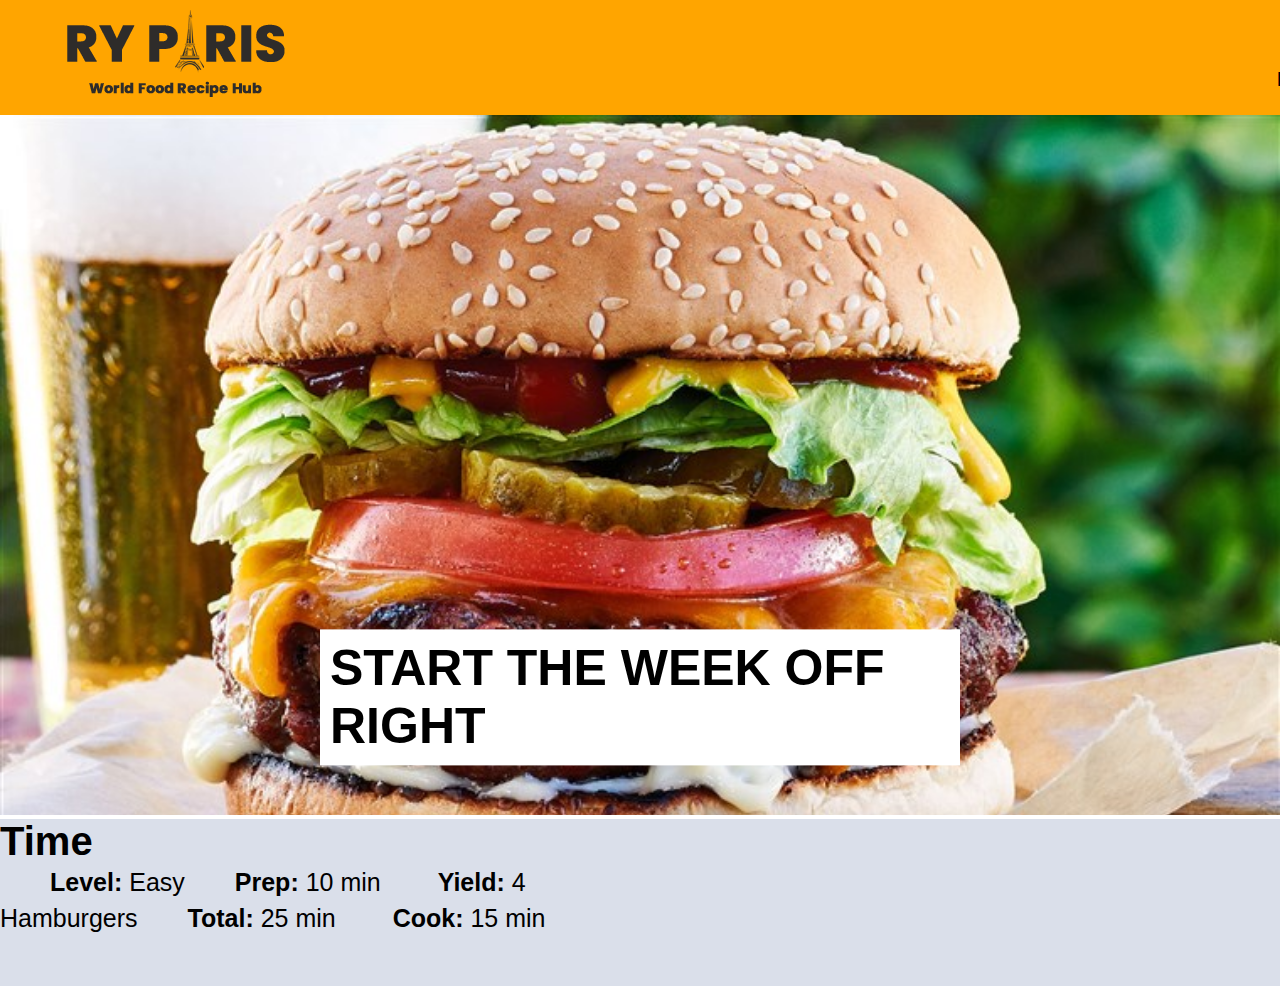
==== recipes.html @ c42e9295 "index finished and banner for recipe page mostly done" ====
<!DOCTYPE html>
<html lang="en">
    <head>
        <link rel="stylesheet" href="css/style.css">
        <meta charset="UTF=8">
        <meta charset="viewport" content="width=device-width, initial-scale=1.0">
        <title>Recipes</title>
    </head>
    <body>
        <div class="blocktop">
            <div class="bannertop">
                <div class="blogo">
                    <img src="images/ryparis-logo.png">
                </div>
                <ul class="blinks">
                    <li class="blink"><a class="blink" href="#">Popular Recipes</a></li>
                    <li class="blink"><a class="blink" href="#">What's New</a></li>
                    <li class="blink"><a class="blink" href="#">Categories</a></li>
                    <li class="blink"><a class="blink" href="#">Meal Ideas</a></li>
                </ul>
            </div>
            <figure class="fig" style="margin:0px">
                <img class="hero" style="margin:0px" src="images/bengal-burger.jpg">
                <figcaption class="bcap">START THE WEEK OFF RIGHT</figcaption>
            </figure>
            <div class="rtime">
                <div class="rtimetitle">Time</div>
                <div class="rtimecomp">
                    <span class="bold">Level: </span>Easy<span class="bold">Prep: </span>10 min
                    <span class="bold">Yield: </span>4 Hamburgers<span class="bold">Total: </span>25 min
                    <span class="bold">Cook: </span>15 min
                </div>
            </div>
        </div>
    </body>
---- css/style.css ----
body {
    margin:0;
    padding:0;
    font-family: Arial, Helvetica, sans-serif;
}

.bannertop {
    display: flex;
    justify-content: space-between;
    background-color: orange;
    padding: 5px 50px;
}

.blinks {
    display: flex;
    margin-left:900px;
    margin-top:40px;
}

.blink {
    margin-left:20px;
    text-align:right;
    text-decoration: none;
    list-style: none;
    color:black;
    font-size:20px;
}

.hero {
    width:100%;
    height:700px;
    object-fit:cover;
    object-position: 100% 0%;
    margin:2px 0px;
    margin-bottom:50px;
    
}

.fig {
    position:relative;
    margin:0;
    padding:0;
}

.bcap {
    background-color: white;
    position:absolute;
    padding:10px;
    font-family:Arial, Helvetica, sans-serif;
    font-weight:bold;
    font-size:50px;
    transform: translate(-50%, -10%);
    top:75%;
    left:50%;
}

.edcat {
    display:flex;
    flex-direction: column;
    
}

.edpara {
    display:inline-block;
    text-align:left;
    margin:0 auto;
    width:63%;
}

.edtitle {
    font-weight: bold;
    font-size:40px;
    margin-bottom:20px;
}

.edtext {
    font-size:25px;
    line-height:36px;
    margin-bottom:50px;
}

.edimages {
    display:flex;
    margin:auto;
}

.edim {
    object-fit: cover;
    width:350px;
    height:250px;
    padding: 0 15px;
}

.edcap {
    font-size:20px;
    text-align: center;
    margin: 15px;
}

.hrotw {
    display:flex;
    flex-direction: column;
    background-color: #dadfea;
    padding-top:20px;
    margin:auto;
    width:65%;
}

.hrtext {
    display:inline-block;
    text-align:left;
    margin:0 auto;
    width:63%;
}

.hrtitle {
    font-weight: bold;
    font-size:40px;
    margin-bottom:20px;
}

.hrpara {
    font-size:25px;
    line-height:36px;
    margin-bottom:50px;
}

.hrimages {
    display:flex;
    margin:auto;
}

.hrim {
    object-fit: cover;
    width:200px;
    height:175px;
    padding: 0 15px;
}

.hrcap {
    font-size:15px;
    text-align: center;
    margin: 15px;
    background: white;
    transform: translate(0px,-20px);
    padding:10px;
}

.wte {
    display:flex;
    flex-direction: column;
    padding-top:20px;
}

.wtetext {
    display:inline-block;
    text-align:left;
    margin:0 auto;
    width:63%;
}

.wtetitle {
    font-weight: bold;
    font-size:40px;
    margin-bottom:20px;
}

.wtepara {
    font-size:25px;
    line-height:36px;
    margin-bottom:50px;
}

.wteimages {
    display:flex;
    margin:auto;
}

.wteim {
    object-fit: cover;
    width:350px;
    height:250px;
    padding: 0 15px;
}

.wtecap {
    font-size:20px;
    text-align: center;
    margin: 15px;
}

.footer {
    display:flex;
    justify-content: space-between;
    background-color: orange;
    padding:50px;
    
}

.clink {
    text-decoration: none;
    color:black;
}

.flink {
    text-decoration: none;
    color:black;
    padding-right:20px;
}

.rtime {
    background-color:#dadfea;
}

.rtimetitle {
    font-weight: bold;
    font-size:40px;
}

.rtimecomp {
    margin-top:0px;
    width:60%;
    font-size:25px;
    line-height:36px;
    padding-bottom:50px;
}

.bold {
    font-weight: bold;
    padding-left: 50px;
}
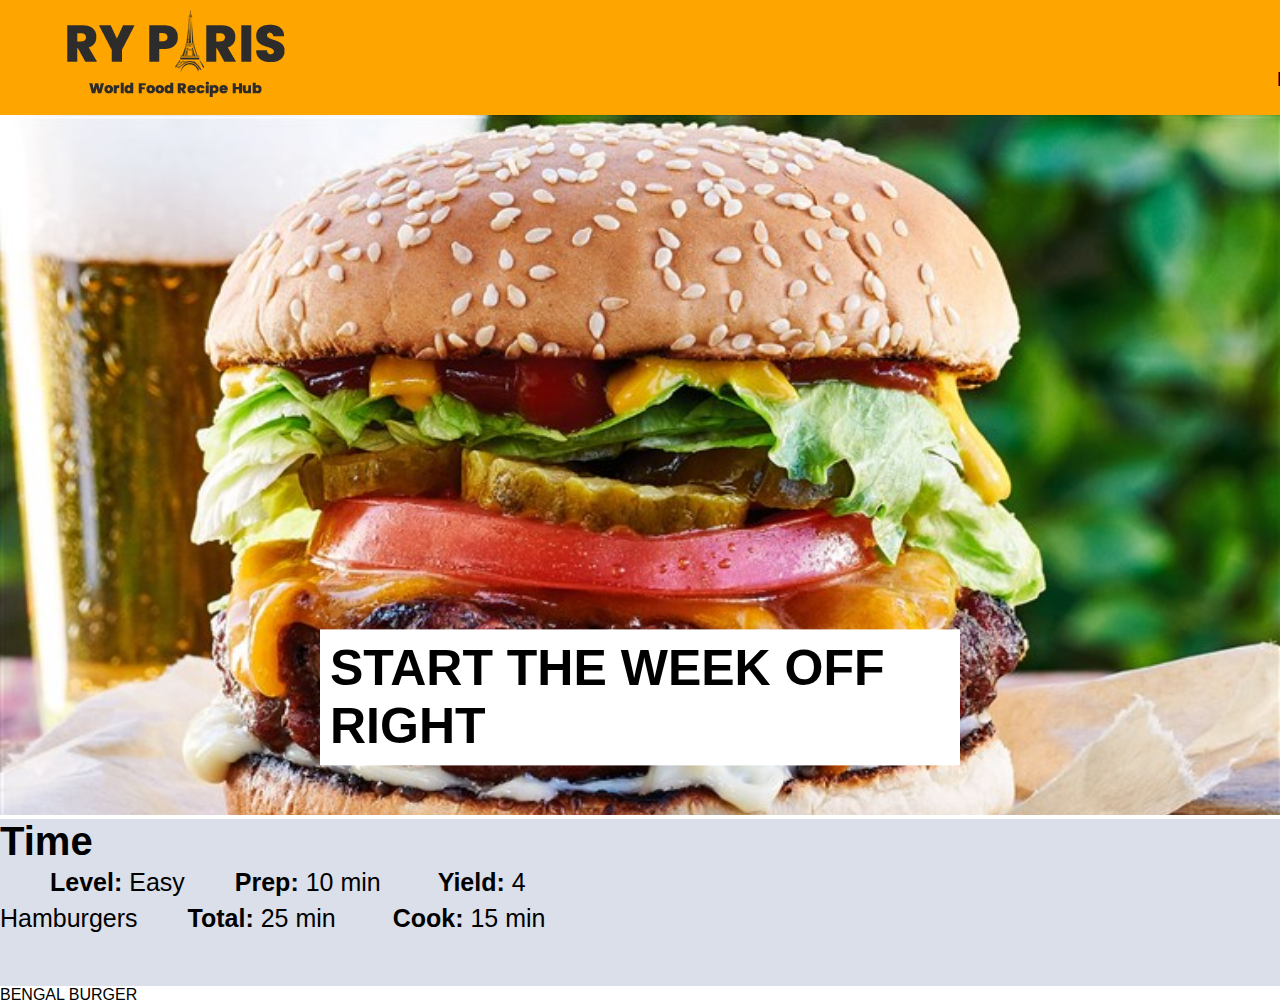
==== commit 16f55a4f: "erm" ====
--- a/recipes.html
+++ b/recipes.html
@@ -32,4 +32,8 @@
                 </div>
             </div>
         </div>
+        <div class="reviews">
+            <div class="bb">BENGAL BURGER</div>
+            <div class=""
+        </div>
     </body>